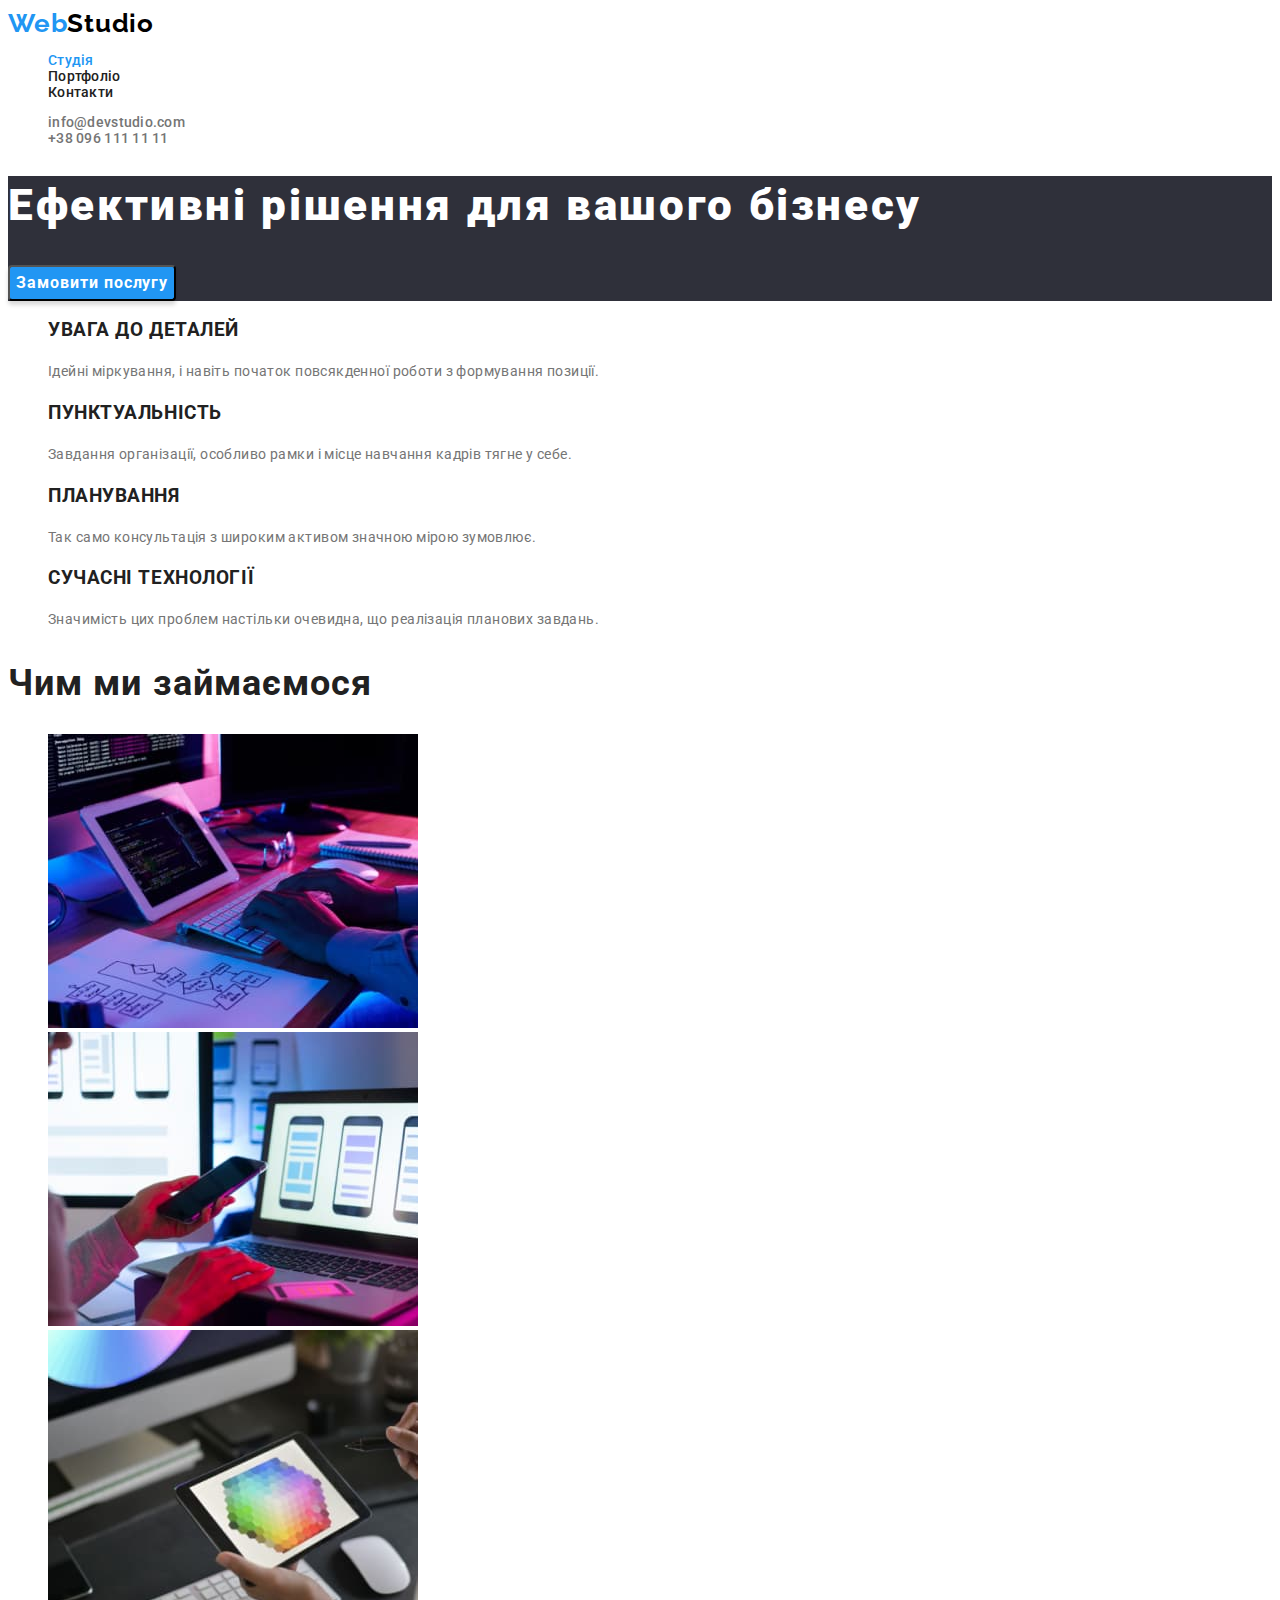
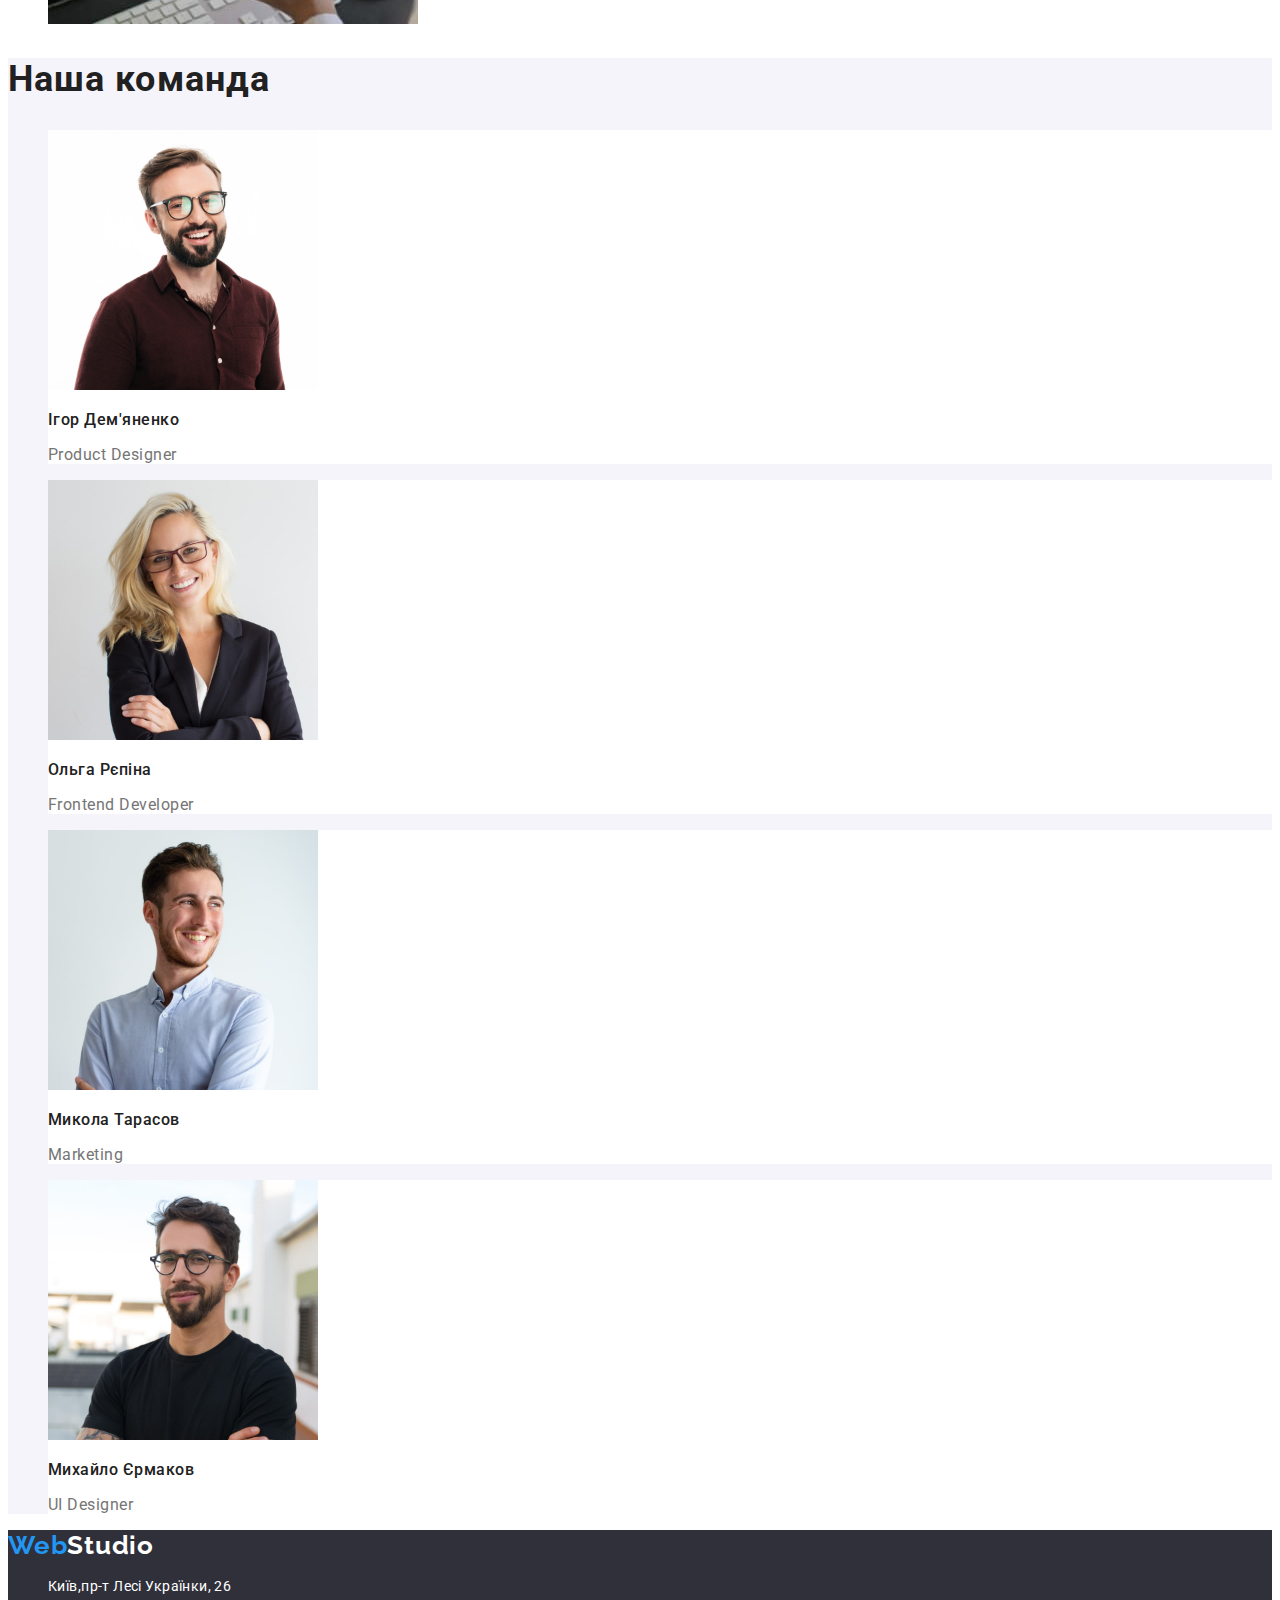
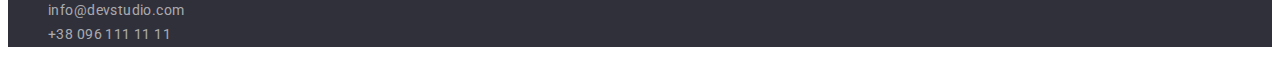
==== index.html @ 08386949 "Добавляет страницу сайта и стили текста" ====
<!DOCTYPE html>
<html lang="uk">

<head>
    <meta charset="UTF-8">
    <meta http-equiv="X-UA-Compatible" content="IE=edge">
    <meta name="viewport" content="width=device-width, initial-scale=1.0">
    <link rel="preconnect" href="https://fonts.googleapis.com">
    <link rel="preconnect" href="https://fonts.gstatic.com" crossorigin>
    <link
        href="https://fonts.googleapis.com/css2?family=Raleway:wght@700&family=Roboto:wght@400;500;700;900&display=swap"
        rel="stylesheet">
    <title>Студія</title>
    <link rel="stylesheet" href="./css/styles.css">

</head>

<body>
    <header>
        <nav>
            <a href="./index.html" lang="en" class="logo"><span class="logo-accent">Web</span>Studio</a>
            <ul class="site-nav list">
                <li><a href="./index.html" class="link-current">Студія</a></li>
                <li><a href="./portfolio.html" class="link">Портфоліо</a></li>
                <li><a href="#" class="link">Контакти</a></li>
            </ul>
        </nav>
        <ul class="contacts">
            <li>
                <a href="mailto:info@devstudio.com" class="mail">info@devstudio.com</a>
            </li>
            <li>
                <a href="tel:+380961111111" class="phone">+38 096 111 11 11</a>
            </li>
        </ul>
    </header>
    <main>
        <section class="hero">
            <h1 class="hero-title">Ефективні рішення для вашого бізнесу</h1>
            <button type="button" class="button-hero">Замовити послугу</button>
        </section>
        <section class="section-benefits">
                <h2 class="visually-hidden">Наші переваги</h2>
                <ul class="list">
                    <li>
                        <h3 class="title">УВАГА ДО ДЕТАЛЕЙ</h3>
                        <p>Ідейні міркування, і навіть початок повсякденної роботи з формування позиції.</p>
                    </li>
                    <li>
                        <h3 class="title">ПУНКТУАЛЬНІСТЬ</h3>
                        <p>Завдання організації, особливо рамки і місце навчання кадрів тягне у себе.</p>
                    </li>
                    <li>
                        <h3 class="title">ПЛАНУВАННЯ</h3>
                        <p>Так само консультація з широким активом значною мірою зумовлює.</p>
                    </li>
                    <li>
                        <h3 class="title">СУЧАСНІ ТЕХНОЛОГІЇ</h3>
                        <p>Значимість цих проблем настільки очевидна, що реалізація планових завдань.</p>
                    </li>
                </ul>
        </section>
        <section class="section-work">
            <h2 class="title">Чим ми займаємося</h2>
            <ul>
                <li class="list"><img src="./images/coding.jpg" alt="Кодування" width="370"></li>
                <li class="list"><img src="./images/mobile_app.jpg" alt="Розробка мобільного застосунку" width="370"></li>
                <li class="list"><img src="./images/desing.jpg" alt="Дизайн" width="370"></li>
            </ul>
        </section>
        <section class="section-team">
            <h2 class="title">Наша команда</h2>
            <ul class="team">
                <li class="team-list">
                    <img src="./images/product_desinger.jpg" alt="Дизайнер продукту" width="270">
                    <h3 class="title">Ігор Дем'яненко</h3>
                    <p lang="en">Product Designer</p>
                </li>
                <li class="team-list">
                    <img src="./images/frontent_developer.jpg" alt="Розробник інтерфейсу" width="270">
                    <h3 class="title">Ольга Рєпіна</h3>
                    <p lang="en">Frontend Developer</p>
                </li>
                <li class="team-list">
                    <img src="./images/marketing.jpg" alt="Маркетолог" width="270">
                    <h3 class="title">Микола Тарасов</h3>
                    <p lang="en">Marketing</p>
                </li>
                <li class="team-list">
                    <img src="./images/ui_desinger.jpg" alt="Дизайнер інтерфейсу користувача" width="270">
                    <h3 class="title">Михайло Єрмаков</h3>
                    <p lang="en">UI Designer</p>
                </li>
            </ul>
        </section>
    </main>
    <footer class="footer">
        <a href="./index.html" lang="en"class="logo"><span class="logo-accent">Web</span><span class="logo-studio">Studio</span></a>
        <address>
            <ul class="address list">
                <li><a href="https://goo.gl/maps/taAjn9uJzANqM7DA7" target="_blank"
                        rel="noopener noreferrer nofollow" class="map">Київ,пр-т Лесі Українки, 26</a></li>
                <li class="link"><a href="mailto:info@devstudio.com" class="mail">info@devstudio.com</a></li>
                <li class="link"><a href="tel:+380961111111" class="phone">+38 096 111 11 11</a></li>
            </ul>
        </address>
    </footer>
</body>

</html>
---- css/styles.css ----
/* основной цвет фона #FFFFFF*/
/* вторичный цвет фона, цвет кнопок фильтров #F5F4FA*/
/* цвет фона секции-героя и футера #2F303A */
/* основной цвет текста #212121 */
/* вторичный цвет текста #757575 */
/* цвет текста героя #FFFFFF*/
/* цвет ссылок в адресе rgba(255, 255, 255, 0.6)*/
/* цвет акцента #2196F3 */
:root {
    ---prymary-text-color: #757575;
    ---title-text-color: #212121;
    ---accent-text-color: #2196F3;
    ---hero-text-color: #FFFFFF;
    ---black-color-text: #000000;
    ---prymary-background-color: #FFFFFF;
    ---secondary-background-color: #F5F4FA;
    ---hero-background-color: #2F303A;
    ---accent-background-color: #2196F3;
    ---button-hero-accent-background-color: #188CE8;
    ---adress-text-color:rgba(255, 255, 255, 0.6);
}


body {
    background-color: var(---prymary-background-color);
    font-family: 'Roboto', sans-serif;
    color: var(---prymary-text-color);
}

/* Logo */
.logo {
    font-family: 'Raleway';
    font-weight: 700;
    font-size: 26px;
    line-height: 1.19;
    letter-spacing: 0.03em;
    color: var(---black-color-text);
    text-decoration: none;
}

.logo-accent {
    color: var(---accent-text-color);
}

/* Site nav*/
.site-nav,
.contacts {
    list-style: none;
    font-weight: 500;
    font-size: 14px;
    line-height: 1.14;
    letter-spacing: 0.02em;

}

.site-nav .link,
.contacts .phone,
.contacts .mail {
    text-decoration: none;
    list-style: none;

}

.contacts .phone,
.contacts .mail {
    color: var(---prymary-text-color);
}

.site-nav .link {
    color: var(---title-text-color);
}

.site-nav .link:hover,
.contacts .mail:hover,
.contacts .phone:hover,
.site-nav .link:focus,
.contacts .mail:focus,
.contacts .phone:focus {
    color: var(---accent-text-color);
}

.link-current {
    color: var(---accent-text-color);
    text-decoration: none;
}

/* Hero */
.hero {
    background-color: var(---hero-background-color);
}

.hero-title {
    color: var(---hero-text-color);
    font-weight: 900;
    font-size: 44px;
    line-height: 1.36;
    letter-spacing: 0.06em;
}

.button-hero {
    background-color: var(---accent-background-color);
    box-shadow: 0px 4px 4px rgba(0, 0, 0, 0.15);
    border-radius: 4px;
    color: var(---hero-text-color);
    font-weight: 700;
    font-size: 16px;
    line-height: 1.87;
    letter-spacing: 0.06em;
    cursor: pointer;
    font-family: inherit;
}

.button-hero:hover,
.button-hero:focus {
    background-color: var(---button-hero-accent-background-color);
}

/*Section benefits */
.visually-hidden {
    position: absolute;
    white-space: nowrap;
    width: 1px;
    height: 1px;
    overflow: hidden;
    border: 0;
    padding: 0;
    clip: rect(0 0 0 0);
    clip-path: inset(50%);
    margin: -1px;
}

.list {
    list-style: none;
}

.section-benefits .title {
    font-weight: 700;
    line-height: 1.14;
    letter-spacing: 0.03em;
    text-transform: uppercase;
    color: var(---title-text-color);
}

.section-benefits p {
    font-size: 14px;
    line-height: 1.71;
    letter-spacing: 0.03em;
}

/* Section work */
.section-work .title,
.section-team .title {
    font-weight: 700;
    font-size: 36px;
    line-height: 1.17;
    letter-spacing: 0.03em;
    color: var(---title-text-color);
}

/* Section team */
.section-team {
    background-color: var(---secondary-background-color);
}

.team {
    list-style: none;
}

.team-list {
    background-color: var(---prymary-background-color);
}

.team-list .title {
    font-weight: 500;
    font-size: 16px;
    line-height: 1.19;
    letter-spacing: 0.03em;
    color: var(---title-text-color);
}

.team-list p {
    font-size: 16px;
    line-height: 1.19;
    letter-spacing: 0.03em;
}

/* Footer style*/
.footer {
    background-color: var(---hero-background-color);
}

.logo-studio {
    color: var(---hero-text-color);
}

.address {
    font-style: normal;
    font-size: 14px;
    line-height: 1.71;
    letter-spacing: 0.03em;
    list-style: none;
}

.address .map,
.address .mail,
.address .phone {
    text-decoration: none;
    color: var(---adress-text-color);
}

.address .map {
    color: var(---hero-text-color);
}

.address .map:hover,
.address .mail:hover,
.address .phone:hover,
.address .map:focus,
.address .mail:focus,
.address .phone:focus {
    color: var(---accent-text-color);
}

/* Section portfolio */
/* Buttons */
.filters {
    list-style: none;
}

.filters .button {
    background-color: var(---secondary-background-color);
    box-shadow: 0px 3px 1px rgba(0, 0, 0, 0.1), 0px 1px 2px rgba(0, 0, 0, 0.08), 0px 2px 2px rgba(0, 0, 0, 0.12);
    border-radius: 4px;
    font-weight: 500;
    font-size: 16px;
    line-height: 1.63;
    color: #212121;
    cursor: pointer;
    font-family: inherit;
}

.button-current {
    background-color: var(---accent-background-color);
    box-shadow: 0px 3px 1px rgba(0, 0, 0, 0.1), 0px 1px 2px rgba(0, 0, 0, 0.08), 0px 2px 2px rgba(0, 0, 0, 0.12);
    border-radius: 4px;
    font-weight: 500;
    font-size: 16px;
    line-height: 1.63;
    color: var(---hero-text-color);
    cursor: pointer;
    font-family: inherit;
}

.filters .button:hover,
.filters .button:focus {
    background-color: var(---accent-background-color);
    color: var(---hero-text-color);
}

/* Projects */

.projects-list {
    list-style: none;
}

.project .title {
    font-weight: 700;
    font-size: 18px;
    line-height: 2;
    letter-spacing: 0.06em;
    color: var(---title-text-color);
}

.project p {
    font-size: 16px;
    line-height: 1.87;
    letter-spacing: 0.03em;
}
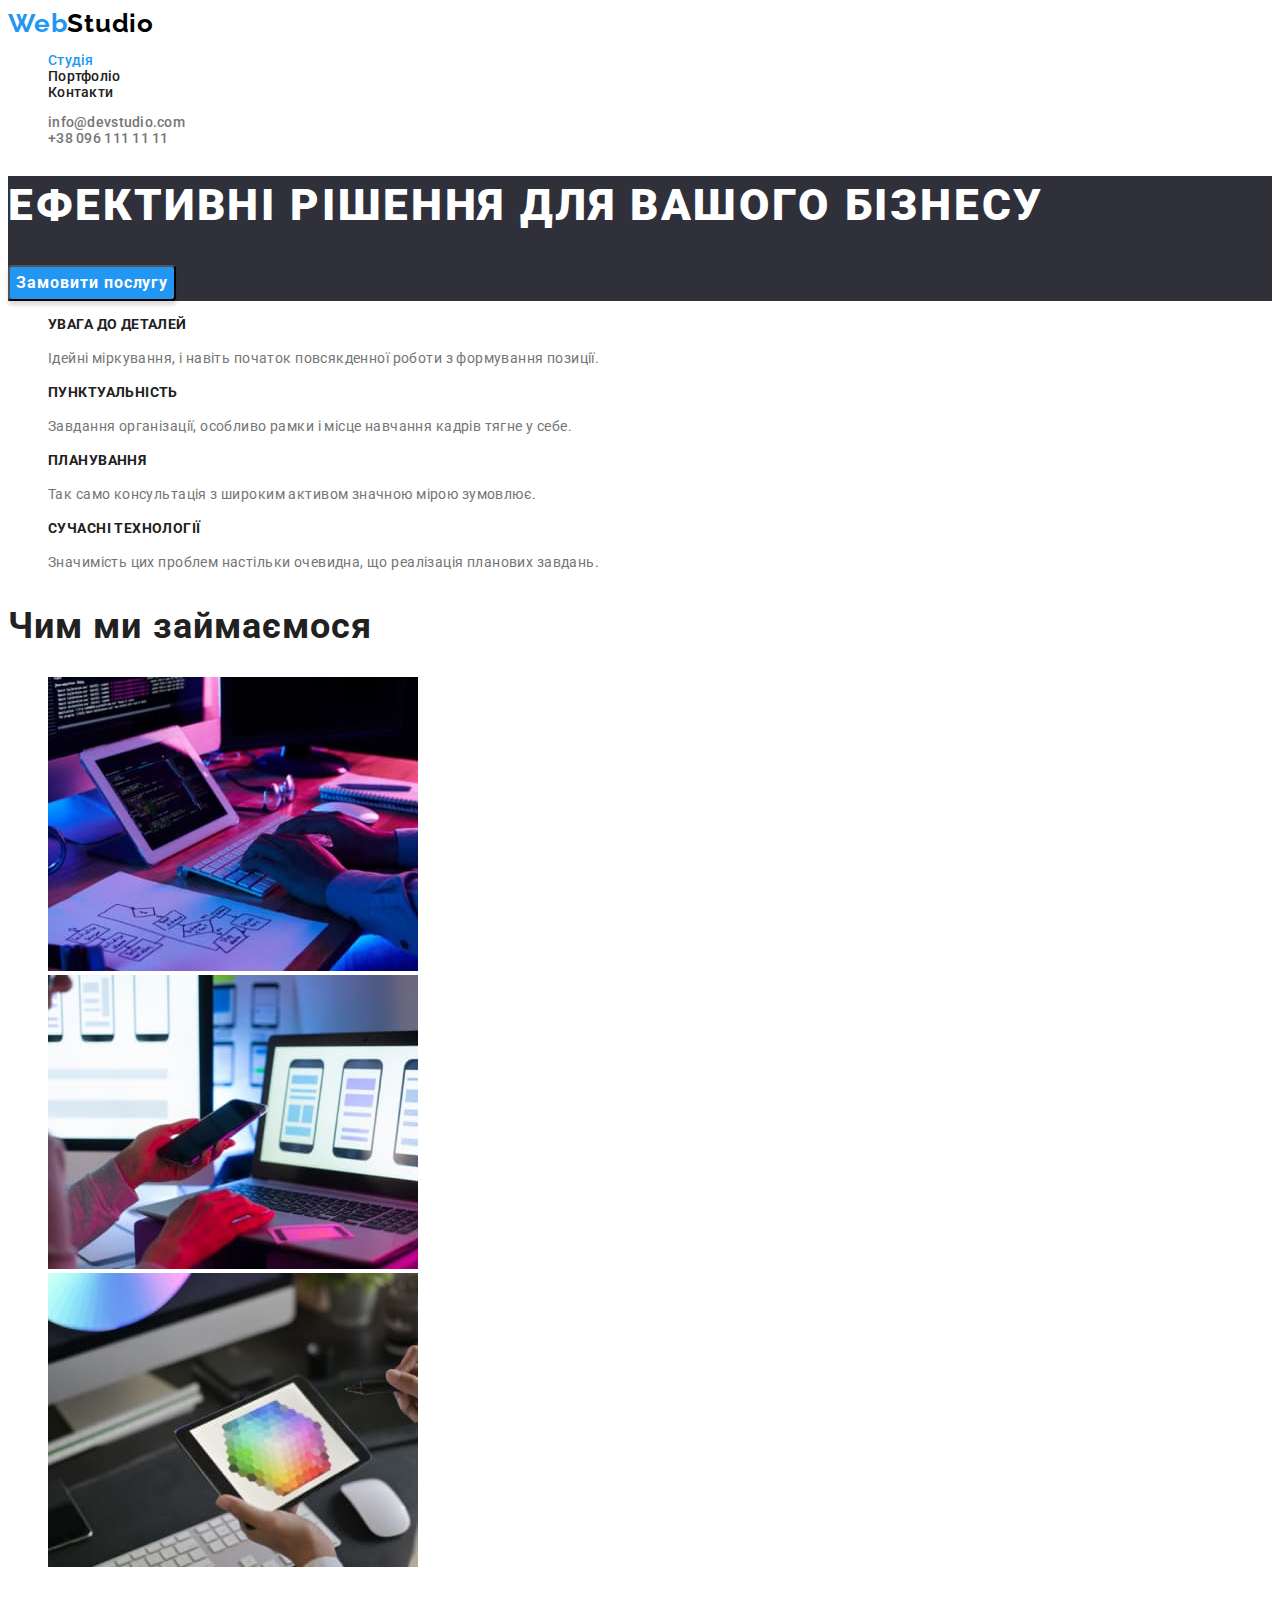
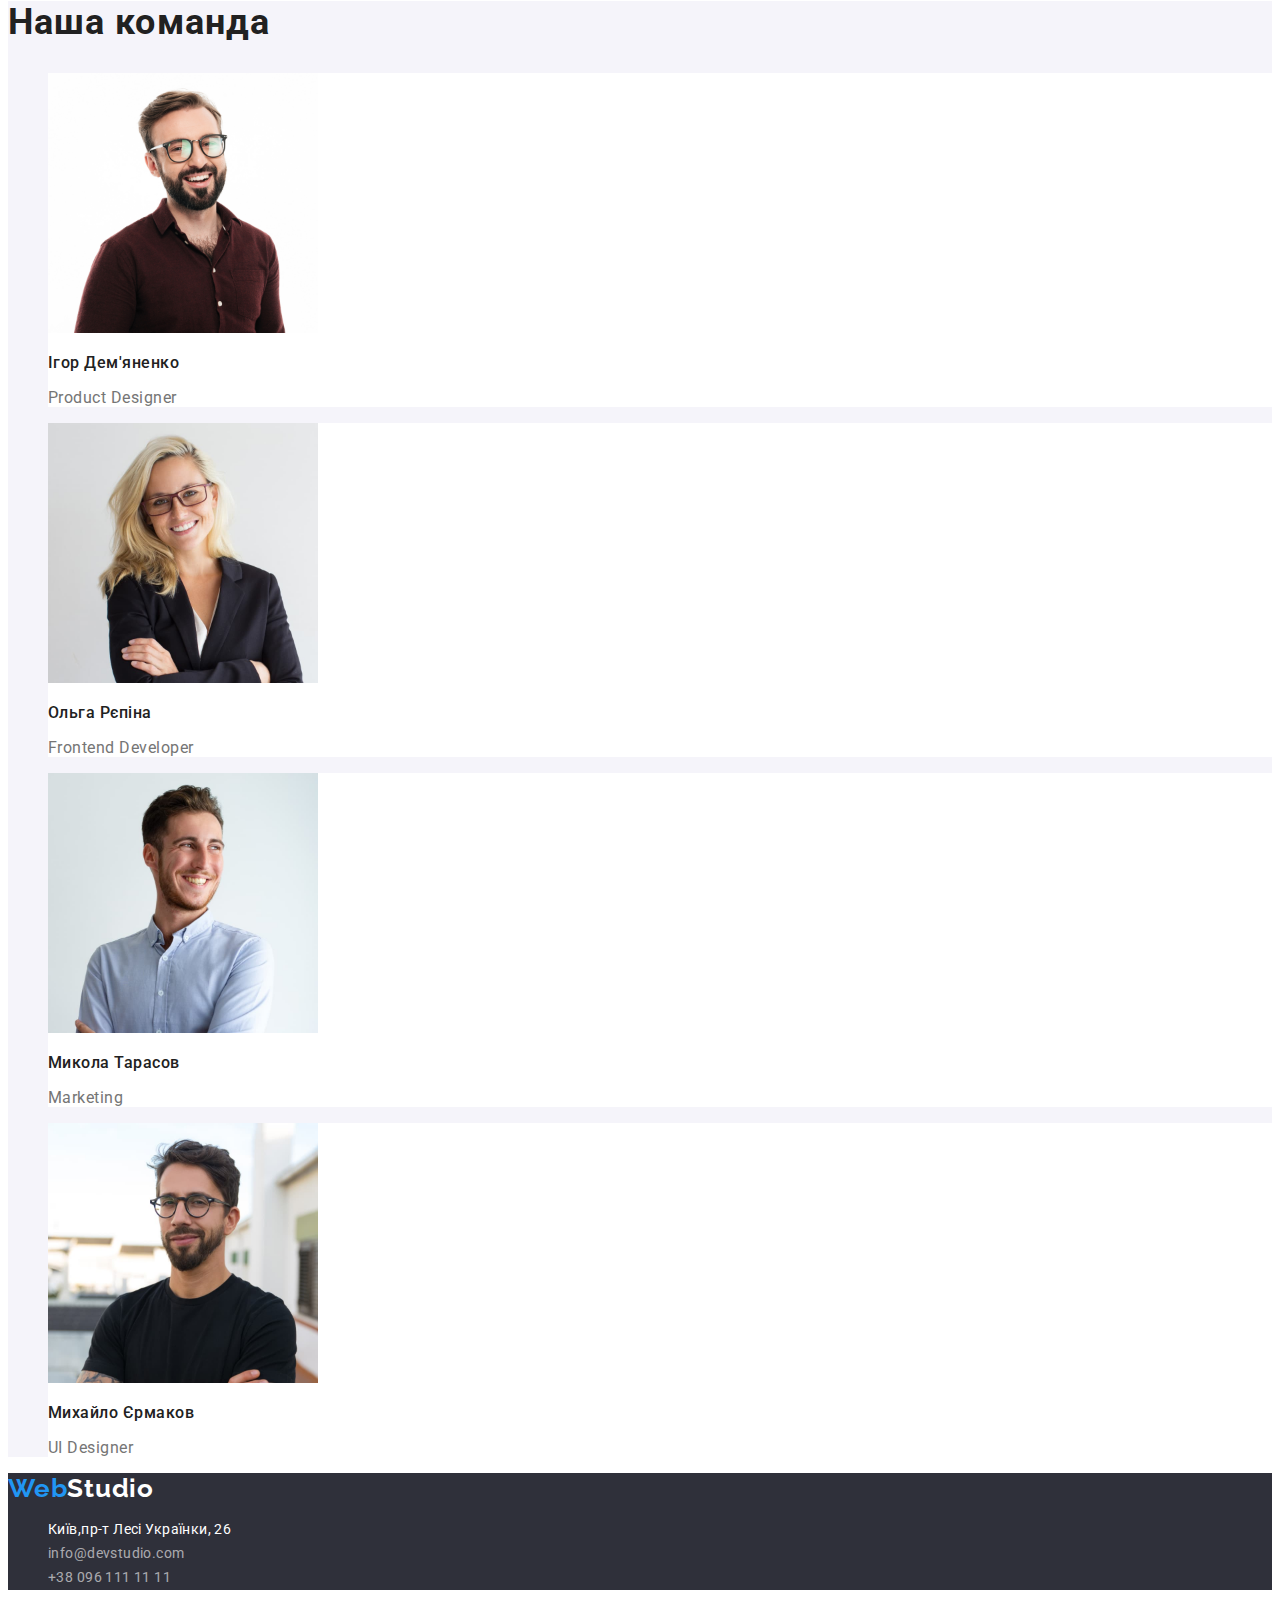
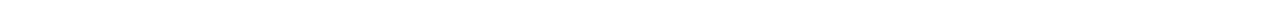
==== commit d201ef93: "меняет код по отображению списка" ====
--- a/index.html
+++ b/index.html
@@ -25,7 +25,7 @@
                 <li><a href="#" class="link">Контакти</a></li>
             </ul>
         </nav>
-        <ul class="contacts">
+        <ul class="contacts list">
             <li>
                 <a href="mailto:info@devstudio.com" class="mail">info@devstudio.com</a>
             </li>
@@ -41,7 +41,7 @@
         </section>
         <section class="section-benefits">
                 <h2 class="visually-hidden">Наші переваги</h2>
-                <ul class="list">
+                <ul class="benefits list">
                     <li>
                         <h3 class="title">УВАГА ДО ДЕТАЛЕЙ</h3>
                         <p>Ідейні міркування, і навіть початок повсякденної роботи з формування позиції.</p>
@@ -62,31 +62,31 @@
         </section>
         <section class="section-work">
             <h2 class="title">Чим ми займаємося</h2>
-            <ul>
-                <li class="list"><img src="./images/coding.jpg" alt="Кодування" width="370"></li>
-                <li class="list"><img src="./images/mobile_app.jpg" alt="Розробка мобільного застосунку" width="370"></li>
-                <li class="list"><img src="./images/desing.jpg" alt="Дизайн" width="370"></li>
+            <ul class="works list">
+                <li><img src="./images/coding.jpg" alt="Кодування" width="370"></li>
+                <li><img src="./images/mobile_app.jpg" alt="Розробка мобільного застосунку" width="370"></li>
+                <li><img src="./images/desing.jpg" alt="Дизайн" width="370"></li>
             </ul>
         </section>
         <section class="section-team">
             <h2 class="title">Наша команда</h2>
-            <ul class="team">
-                <li class="team-list">
+            <ul class="team list">
+                <li class="team-member">
                     <img src="./images/product_desinger.jpg" alt="Дизайнер продукту" width="270">
                     <h3 class="title">Ігор Дем'яненко</h3>
                     <p lang="en">Product Designer</p>
                 </li>
-                <li class="team-list">
+                <li class="team-member">
                     <img src="./images/frontent_developer.jpg" alt="Розробник інтерфейсу" width="270">
                     <h3 class="title">Ольга Рєпіна</h3>
                     <p lang="en">Frontend Developer</p>
                 </li>
-                <li class="team-list">
+                <li class="team-member">
                     <img src="./images/marketing.jpg" alt="Маркетолог" width="270">
                     <h3 class="title">Микола Тарасов</h3>
                     <p lang="en">Marketing</p>
                 </li>
-                <li class="team-list">
+                <li class="team-member">
                     <img src="./images/ui_desinger.jpg" alt="Дизайнер інтерфейсу користувача" width="270">
                     <h3 class="title">Михайло Єрмаков</h3>
                     <p lang="en">UI Designer</p>
--- a/css/styles.css
+++ b/css/styles.css
@@ -53,12 +53,13 @@
 
 }
 
+.list{
+    list-style: none;
+}
 .site-nav .link,
 .contacts .phone,
 .contacts .mail {
     text-decoration: none;
-    list-style: none;
-
 }
 
 .contacts .phone,
@@ -95,6 +96,7 @@
     font-size: 44px;
     line-height: 1.36;
     letter-spacing: 0.06em;
+    text-transform: uppercase;
 }
 
 .button-hero {
@@ -129,12 +131,10 @@
     margin: -1px;
 }
 
-.list {
-    list-style: none;
-}
 
 .section-benefits .title {
     font-weight: 700;
+    font-size: 14px;
     line-height: 1.14;
     letter-spacing: 0.03em;
     text-transform: uppercase;
@@ -162,15 +162,12 @@
     background-color: var(---secondary-background-color);
 }
 
-.team {
-    list-style: none;
-}
-
-.team-list {
+
+.team-member {
     background-color: var(---prymary-background-color);
 }
 
-.team-list .title {
+.team-member .title {
     font-weight: 500;
     font-size: 16px;
     line-height: 1.19;
@@ -178,7 +175,7 @@
     color: var(---title-text-color);
 }
 
-.team-list p {
+.team-member p {
     font-size: 16px;
     line-height: 1.19;
     letter-spacing: 0.03em;
@@ -223,9 +220,6 @@
 
 /* Section portfolio */
 /* Buttons */
-.filters {
-    list-style: none;
-}
 
 .filters .button {
     background-color: var(---secondary-background-color);
@@ -259,10 +253,6 @@
 
 /* Projects */
 
-.projects-list {
-    list-style: none;
-}
-
 .project .title {
     font-weight: 700;
     font-size: 18px;
